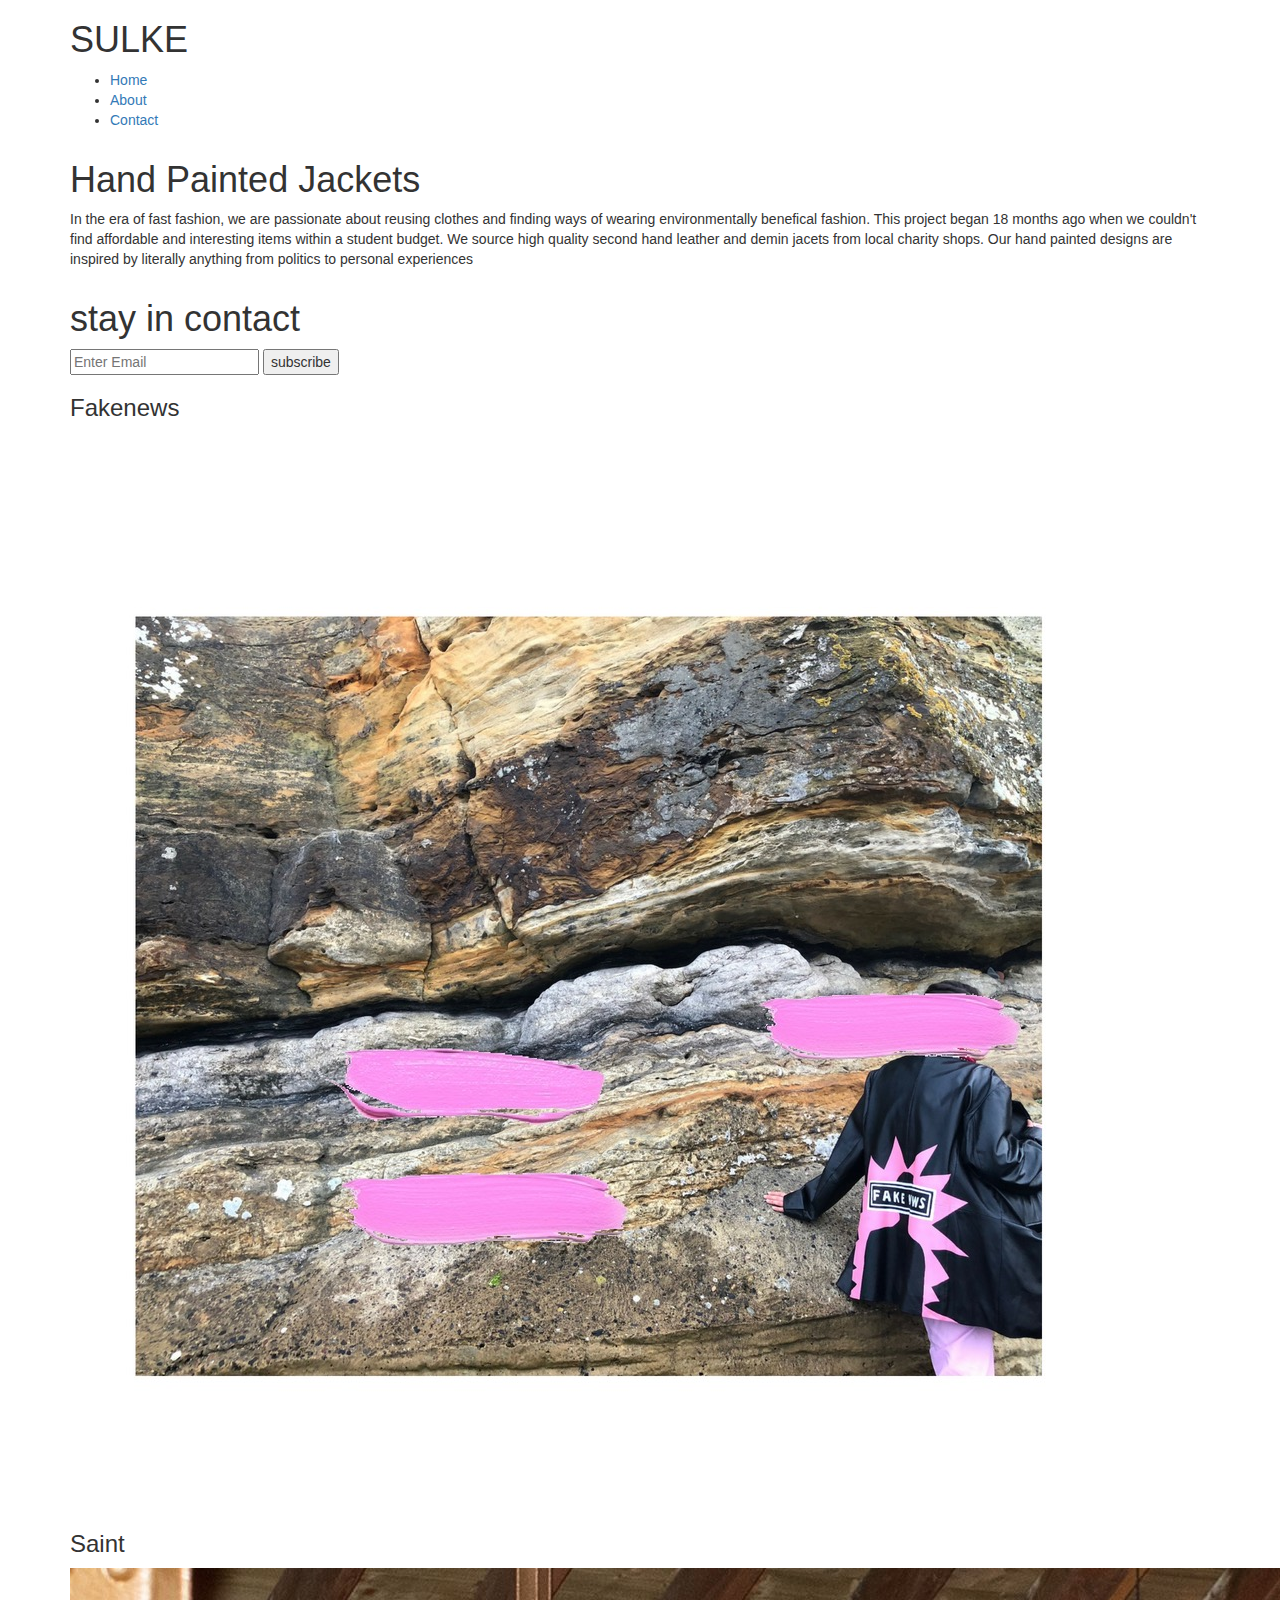
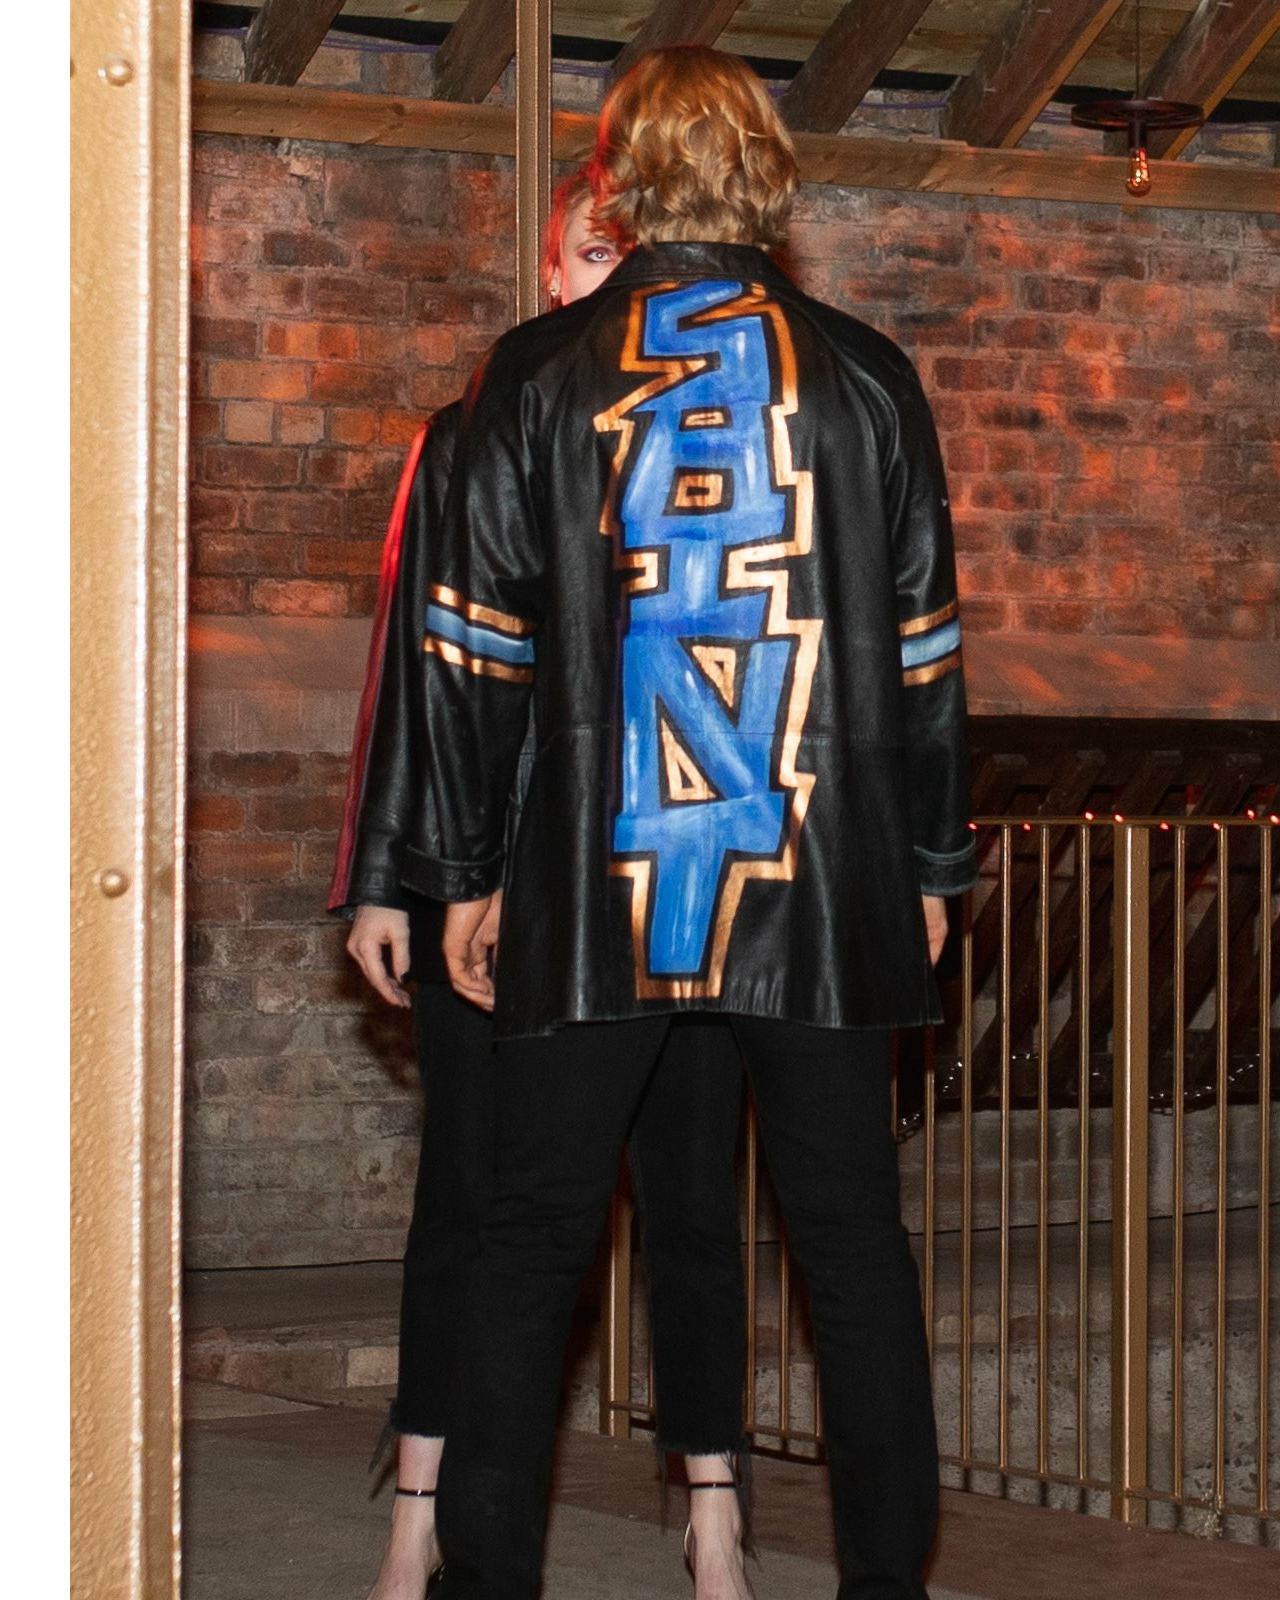
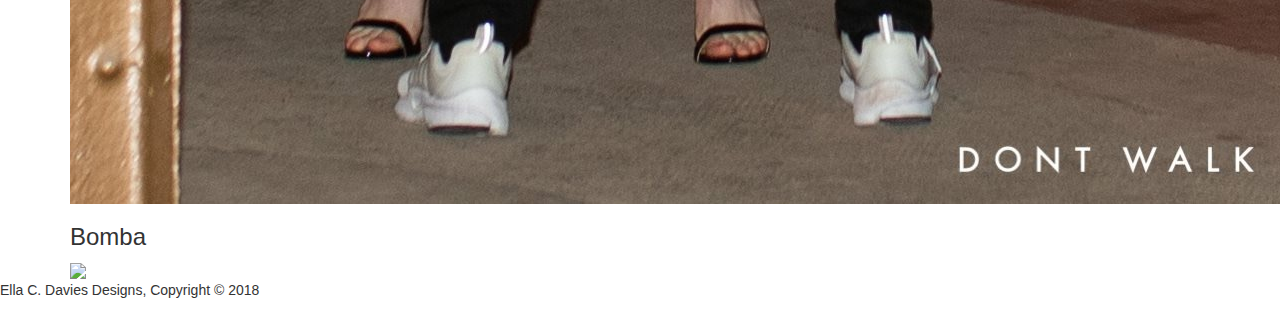
==== index.html @ cfb39a20 "More changes" ====
<!DOCTYPE html>
<html>
  <head>
      <meta name="viewport" content="width=device-width, initial-scale=1">
      <title>SULKE | Welcome </title>
      <link href="css/bootstrap.min.css" rel="stylesheet">
      <link href="css/style.css" rel="stylesheet">
      <link href="https://fonts.googleapis.com/css?family=Vast+Shadow" rel="stylesheet" type="text/css">
      <link rel="shortcut icon" type="image/icon" href="images/favicon.ico"/>
      <script src="js/bootstrap.min.js"></script>
  </head>
  <body>
    <header>
      <div class="container">
        <div id="branding">
          <h1><span class= "highlight">SULKE</span></h1>
        </div>
        <nav>
          <ul>
            <li class="current"><a href="index.html">Home</a></li>
            <li><a href="about.html">About</a></li>
            <li><a href="contact.html">Contact</a></li>
          </ul>
        </nav>
      </div>
    </header>

    <section id= "showcase">
      <div class="container">
        <h1>Hand Painted Jackets</h1>
        <p>In the era of fast fashion, we are passionate about reusing clothes and finding ways of wearing environmentally benefical fashion. This project began 18 months ago when we couldn't find affordable and interesting items within a student budget. We source high quality second hand leather and demin jacets from local charity shops. Our hand painted designs are inspired by literally anything from politics to personal experiences</p>
      </div>
    </section>

    <section id="newsleter">
      <div class="container">
        <h1>stay in contact</h1>
        <form>
          <input type ="email" placeholder="Enter Email">
          <button type="submit" class="button_1"> subscribe</button>
        </form>
      </div>
    </section>

    <section id="boxes"></section>
      <div class="container">
        <div class="box">
          <h3>Fakenews</h3>
          <img src="./images/FAKENEWS.JPG">
        </div>
        <div class="box">
          <h3>Saint</h3>
          <img src="./images/IMG_7070.JPG">
        </div>
        <div class="box">
          <h3>Bomba</h3>
          <img src="./images/BOMBA.JPG">
        </div>
      </div>
    </section>

    <footer>
      <p>Ella C. Davies Designs, Copyright &copy; 2018</p>
    </footer>

  </body>
</html>
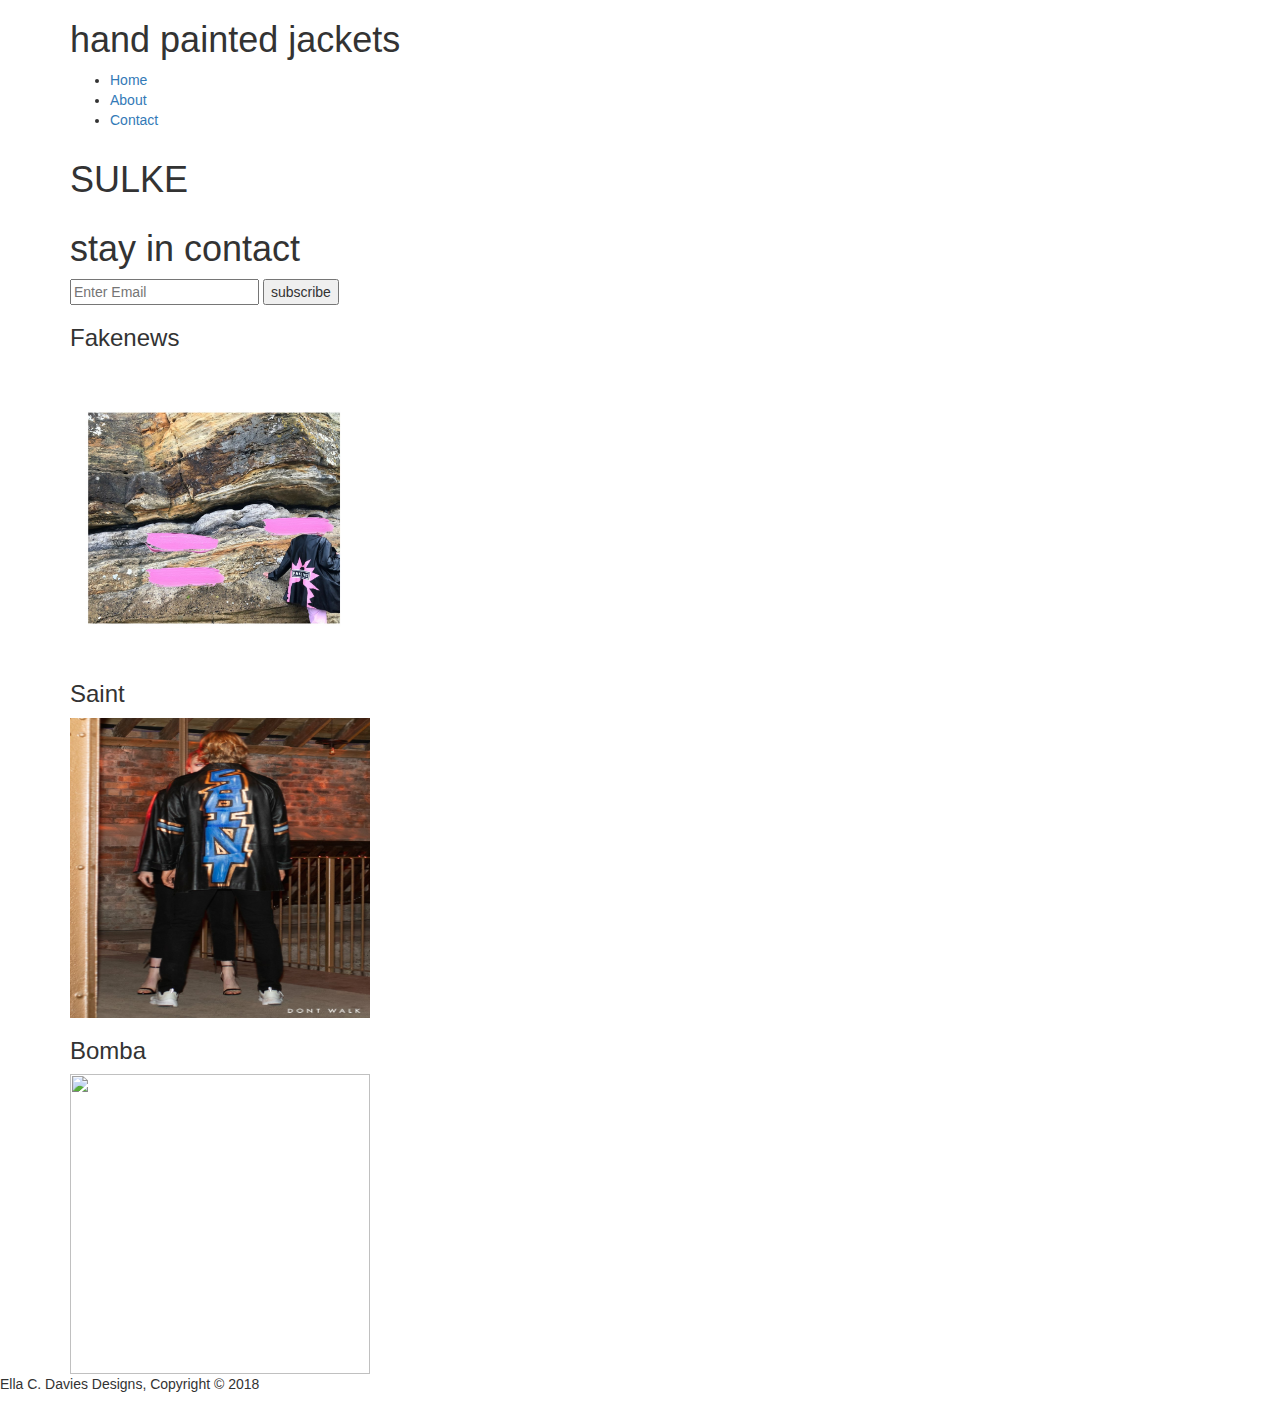
==== commit d5395718: "Sizing" ====
--- a/index.html
+++ b/index.html
@@ -13,7 +13,7 @@
     <header>
       <div class="container">
         <div id="branding">
-          <h1><span class= "highlight">SULKE</span></h1>
+          <h1><span class= "highlight">hand painted jackets</span></h1>
         </div>
         <nav>
           <ul>
@@ -27,8 +27,7 @@
 
     <section id= "showcase">
       <div class="container">
-        <h1>Hand Painted Jackets</h1>
-        <p>In the era of fast fashion, we are passionate about reusing clothes and finding ways of wearing environmentally benefical fashion. This project began 18 months ago when we couldn't find affordable and interesting items within a student budget. We source high quality second hand leather and demin jacets from local charity shops. Our hand painted designs are inspired by literally anything from politics to personal experiences</p>
+        <h1>SULKE</h1>
       </div>
     </section>
 
@@ -44,17 +43,17 @@
 
     <section id="boxes"></section>
       <div class="container">
-        <div class="box">
+        <div class="FAKENEWS">
           <h3>Fakenews</h3>
-          <img src="./images/FAKENEWS.JPG">
+          <img src="./images/FAKENEWS.JPG" style= "width: 300px; height: 300px;" >
         </div>
-        <div class="box">
+        <div class="Saint">
           <h3>Saint</h3>
-          <img src="./images/IMG_7070.JPG">
+          <img src="./images/IMG_7070.JPG" style= "width: 300px; height: 300px;" >
         </div>
-        <div class="box">
+        <div class="Bomba">
           <h3>Bomba</h3>
-          <img src="./images/BOMBA.JPG">
+          <img src="./images/BOMBA.JPG"style= "width: 300px; height: 300px;">
         </div>
       </div>
     </section>
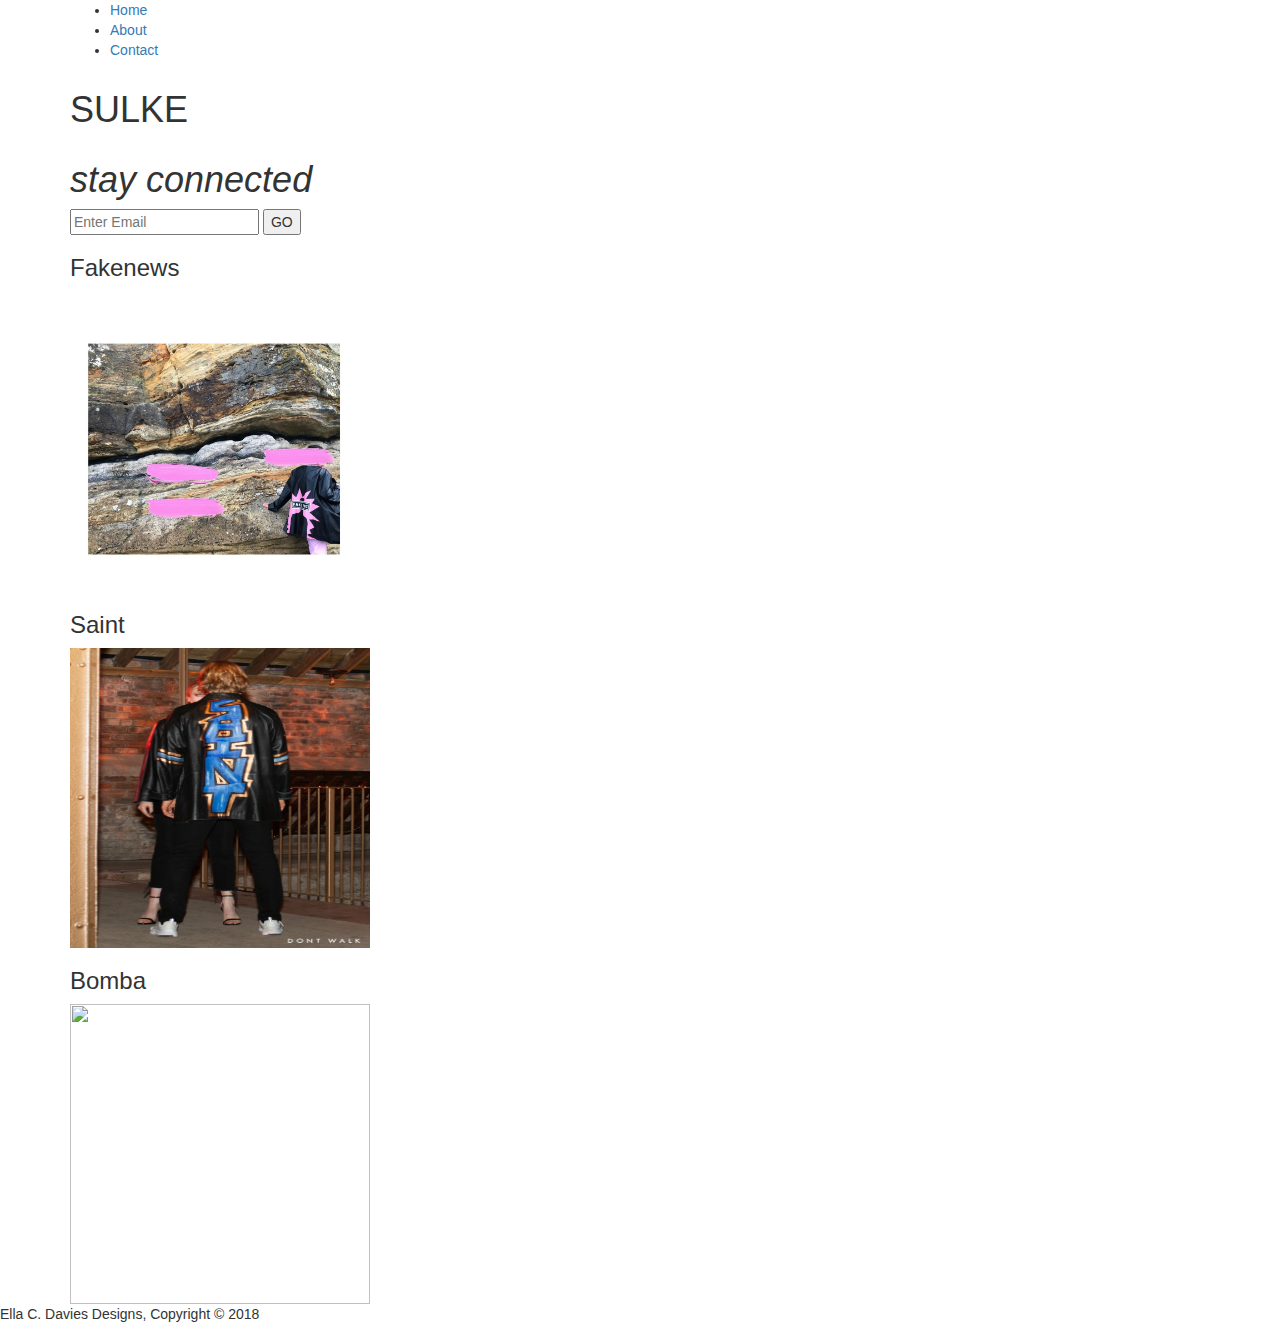
==== commit 80ae365c: "Change in title size" ====
--- a/index.html
+++ b/index.html
@@ -13,7 +13,7 @@
     <header>
       <div class="container">
         <div id="branding">
-          <h1><span class= "highlight">hand painted jackets</span></h1>
+
         </div>
         <nav>
           <ul>
@@ -33,13 +33,14 @@
 
     <section id="newsleter">
       <div class="container">
-        <h1>stay in contact</h1>
+        <h1><em> stay connected </em></h1>
         <form>
           <input type ="email" placeholder="Enter Email">
-          <button type="submit" class="button_1"> subscribe</button>
+          <button type="submit" class="button_1"> GO</button>
         </form>
       </div>
     </section>
+
 
     <section id="boxes"></section>
       <div class="container">
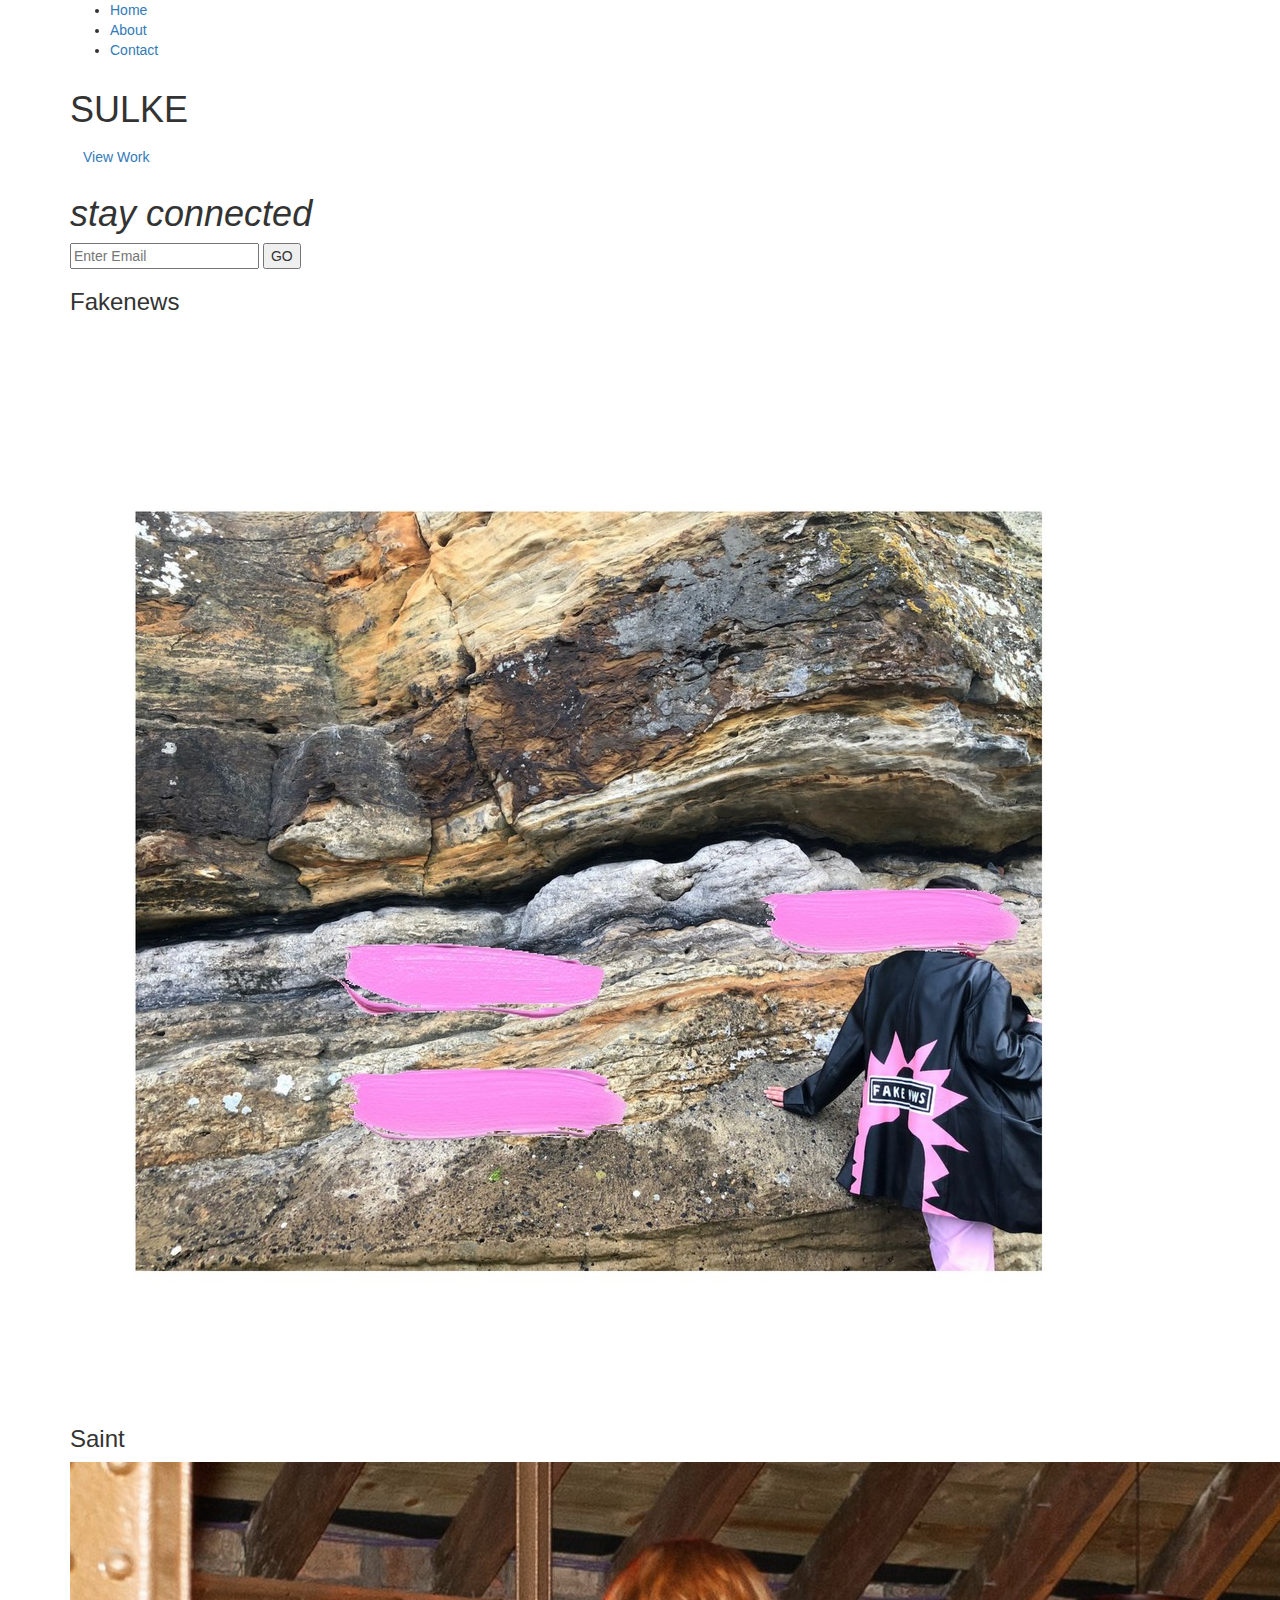
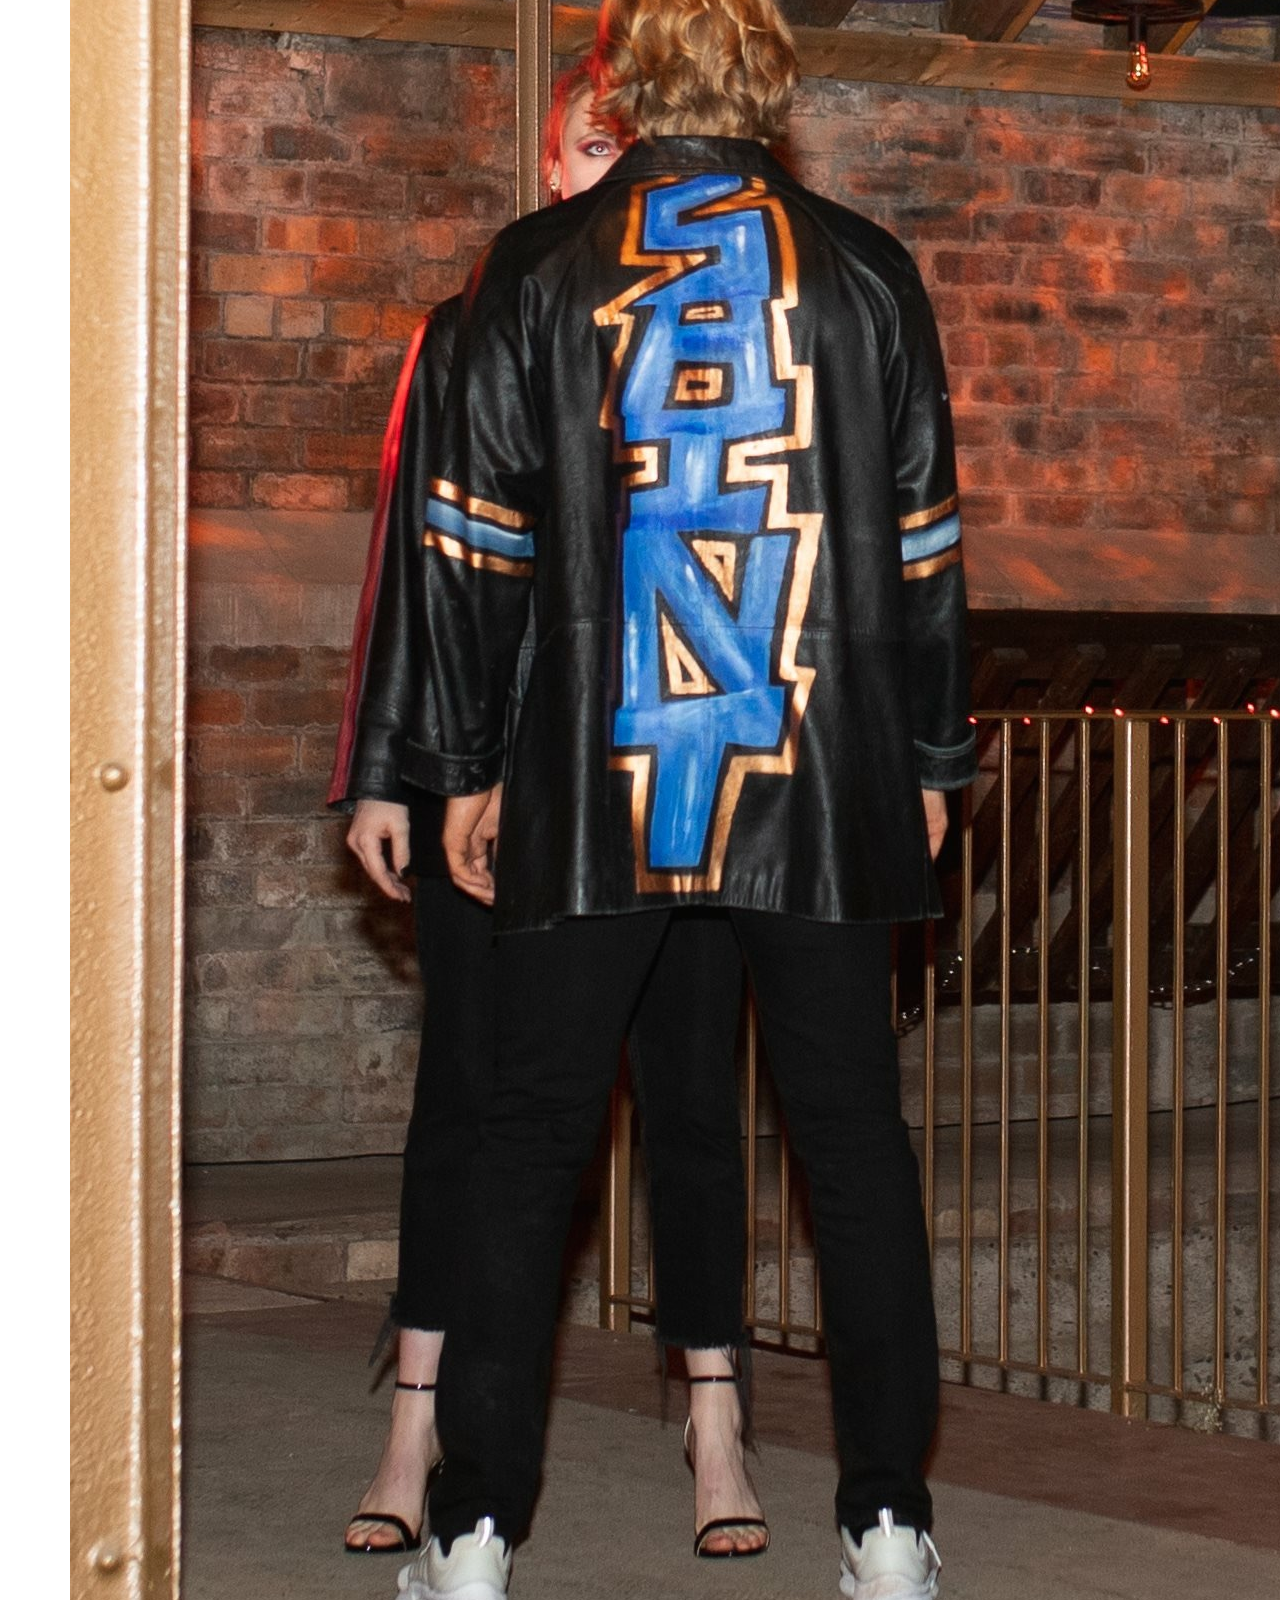
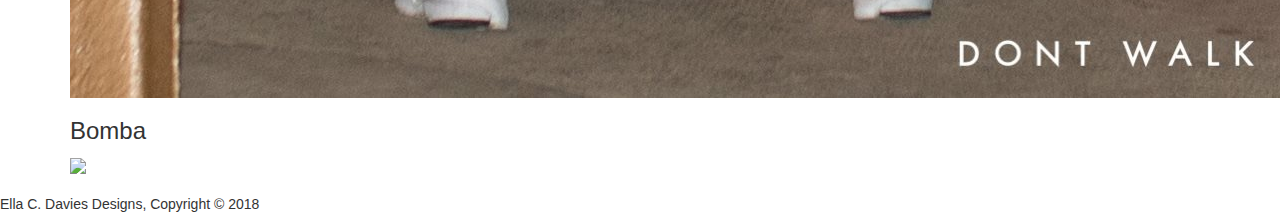
==== commit 56246b4b: "changess" ====
--- a/index.html
+++ b/index.html
@@ -8,6 +8,8 @@
       <link href="https://fonts.googleapis.com/css?family=Vast+Shadow" rel="stylesheet" type="text/css">
       <link rel="shortcut icon" type="image/icon" href="images/favicon.ico"/>
       <script src="js/bootstrap.min.js"></script>
+      <script src="http://code.jquery.com/jquery-3.2.1.min.js"></script>
+      <script src="js/jquery-3.2.1.min.js"></script>
   </head>
   <body>
     <header>
@@ -28,6 +30,7 @@
     <section id= "showcase">
       <div class="container">
         <h1>SULKE</h1>
+        <a href="#images" class="btn" id="view-work"> View Work</a>
       </div>
     </section>
 
@@ -46,19 +49,19 @@
       <div class="container">
         <div class="FAKENEWS">
           <h3>Fakenews</h3>
-          <img src="./images/FAKENEWS.JPG" style= "width: 300px; height: 300px;" >
+          <img src="./images/FAKENEWS.JPG">
         </div>
         <div class="Saint">
           <h3>Saint</h3>
-          <img src="./images/IMG_7070.JPG" style= "width: 300px; height: 300px;" >
+          <img src="./images/IMG_7070.JPG" >
         </div>
         <div class="Bomba">
           <h3>Bomba</h3>
-          <img src="./images/BOMBA.JPG"style= "width: 300px; height: 300px;">
+          <img src="./images/BOMBA.JPG">
         </div>
       </div>
     </section>
-
+<br>
     <footer>
       <p>Ella C. Davies Designs, Copyright &copy; 2018</p>
     </footer>
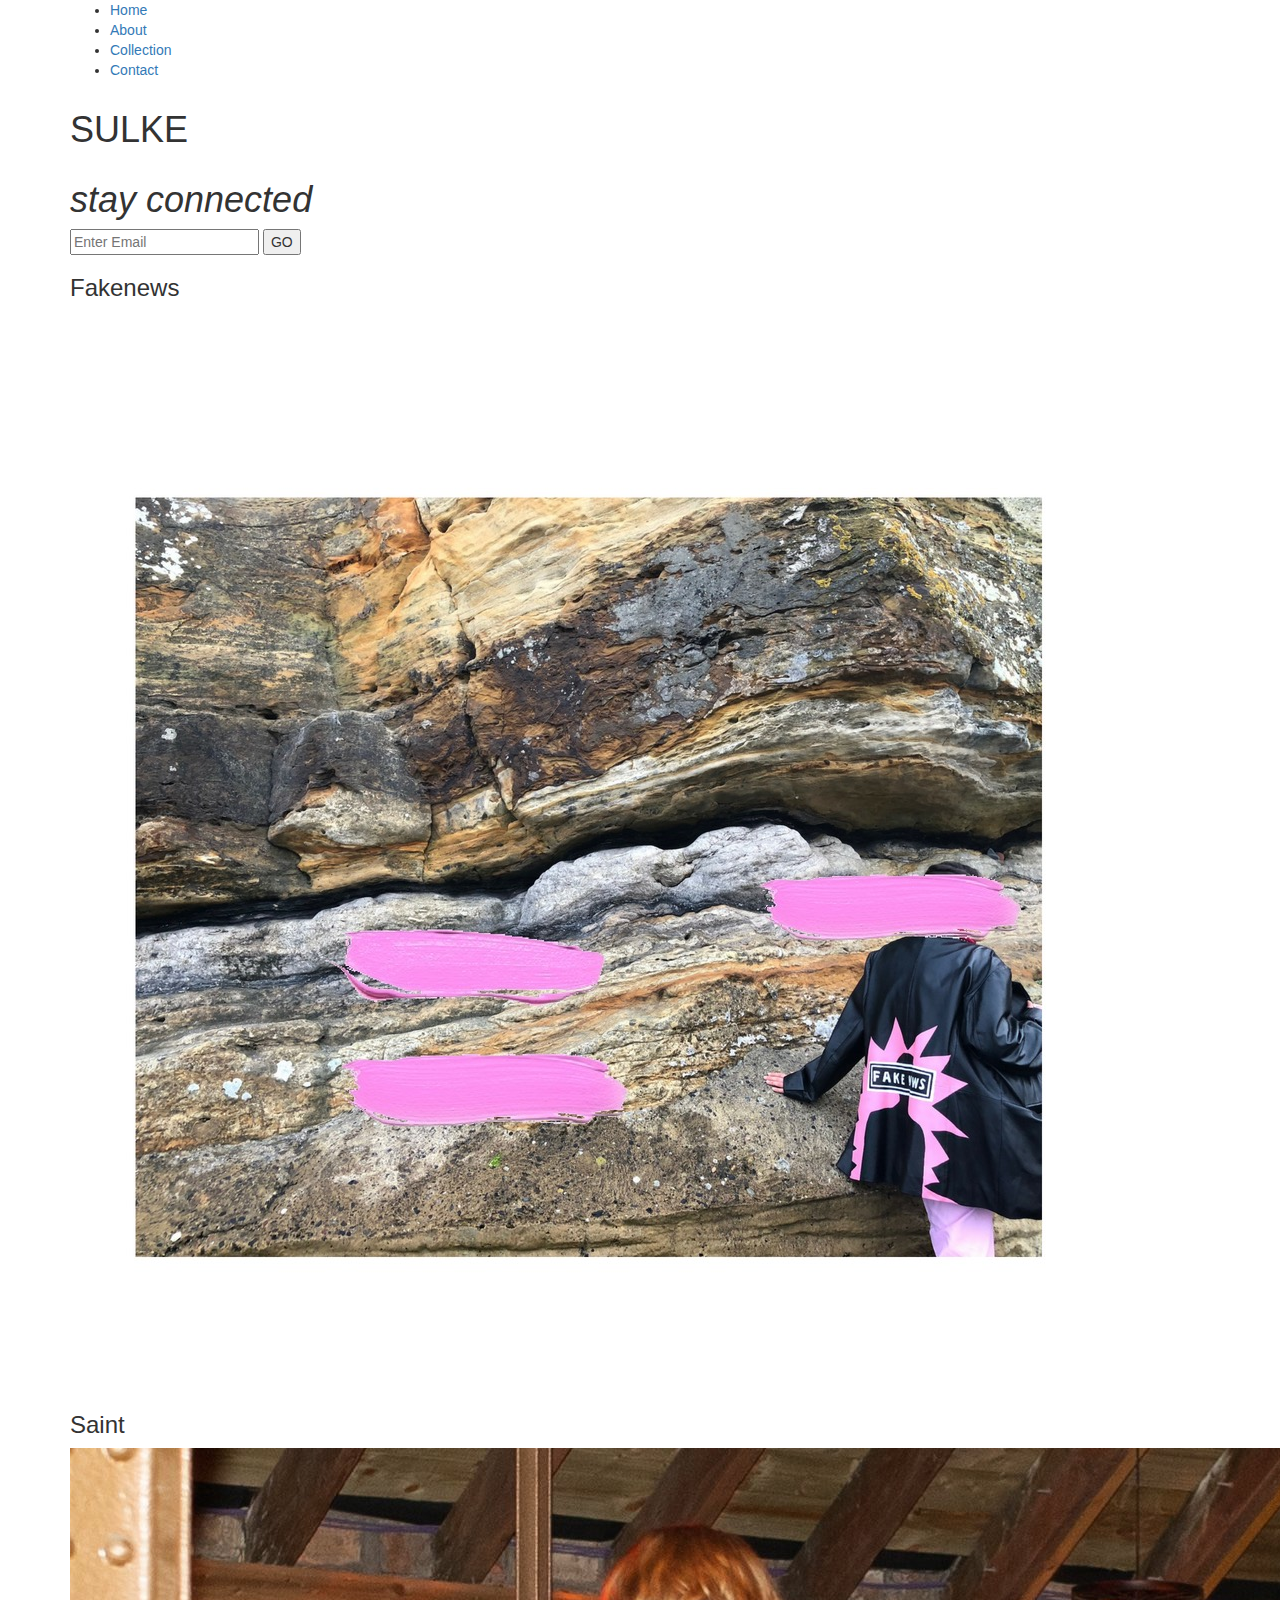
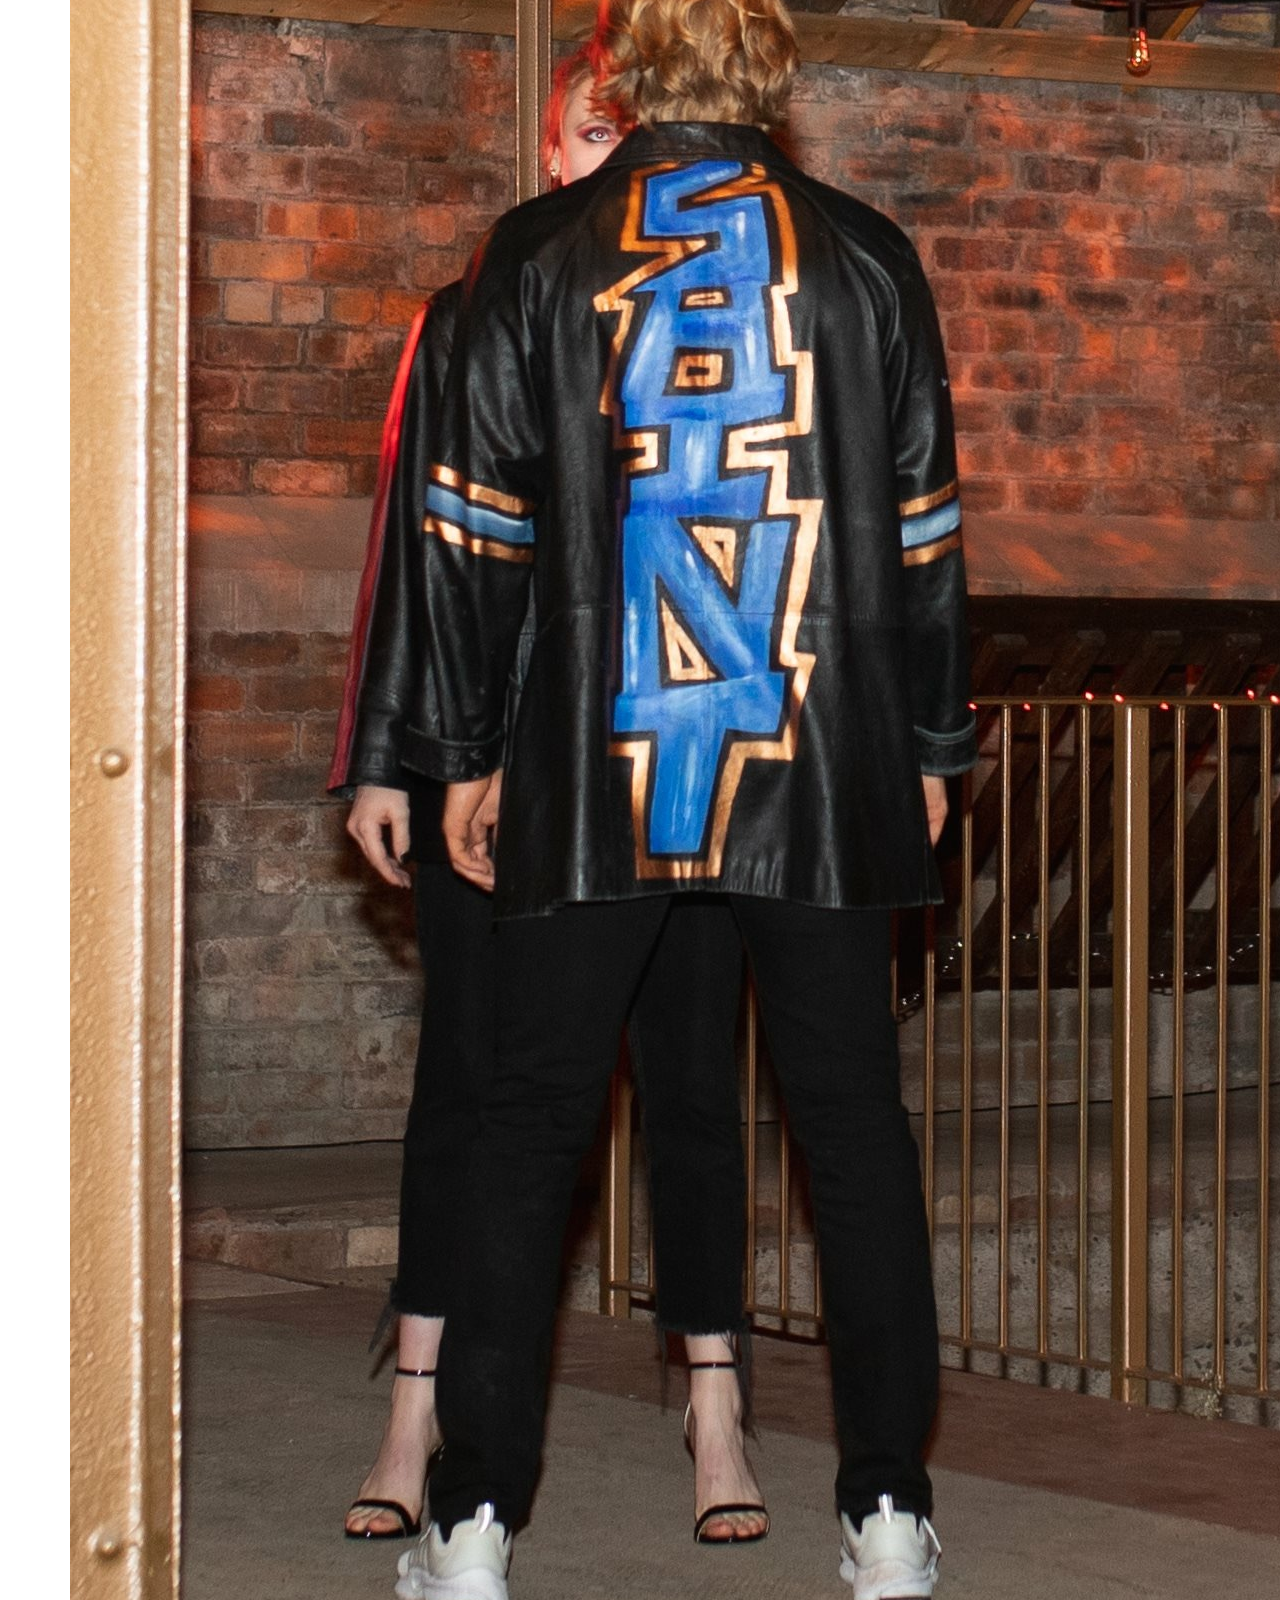
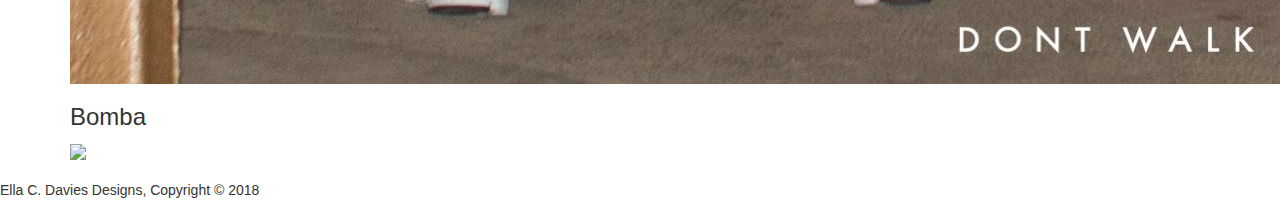
==== commit 894d2e47: "added collection" ====
--- a/index.html
+++ b/index.html
@@ -21,6 +21,7 @@
           <ul>
             <li class="current"><a href="index.html">Home</a></li>
             <li><a href="about.html">About</a></li>
+            <li><a href="collection.html">Collection</a></li>
             <li><a href="contact.html">Contact</a></li>
           </ul>
         </nav>
@@ -30,7 +31,6 @@
     <section id= "showcase">
       <div class="container">
         <h1>SULKE</h1>
-        <a href="#images" class="btn" id="view-work"> View Work</a>
       </div>
     </section>
 
@@ -53,7 +53,7 @@
         </div>
         <div class="Saint">
           <h3>Saint</h3>
-          <img src="./images/IMG_7070.JPG" >
+          <img src="./images/11.JPG" >
         </div>
         <div class="Bomba">
           <h3>Bomba</h3>
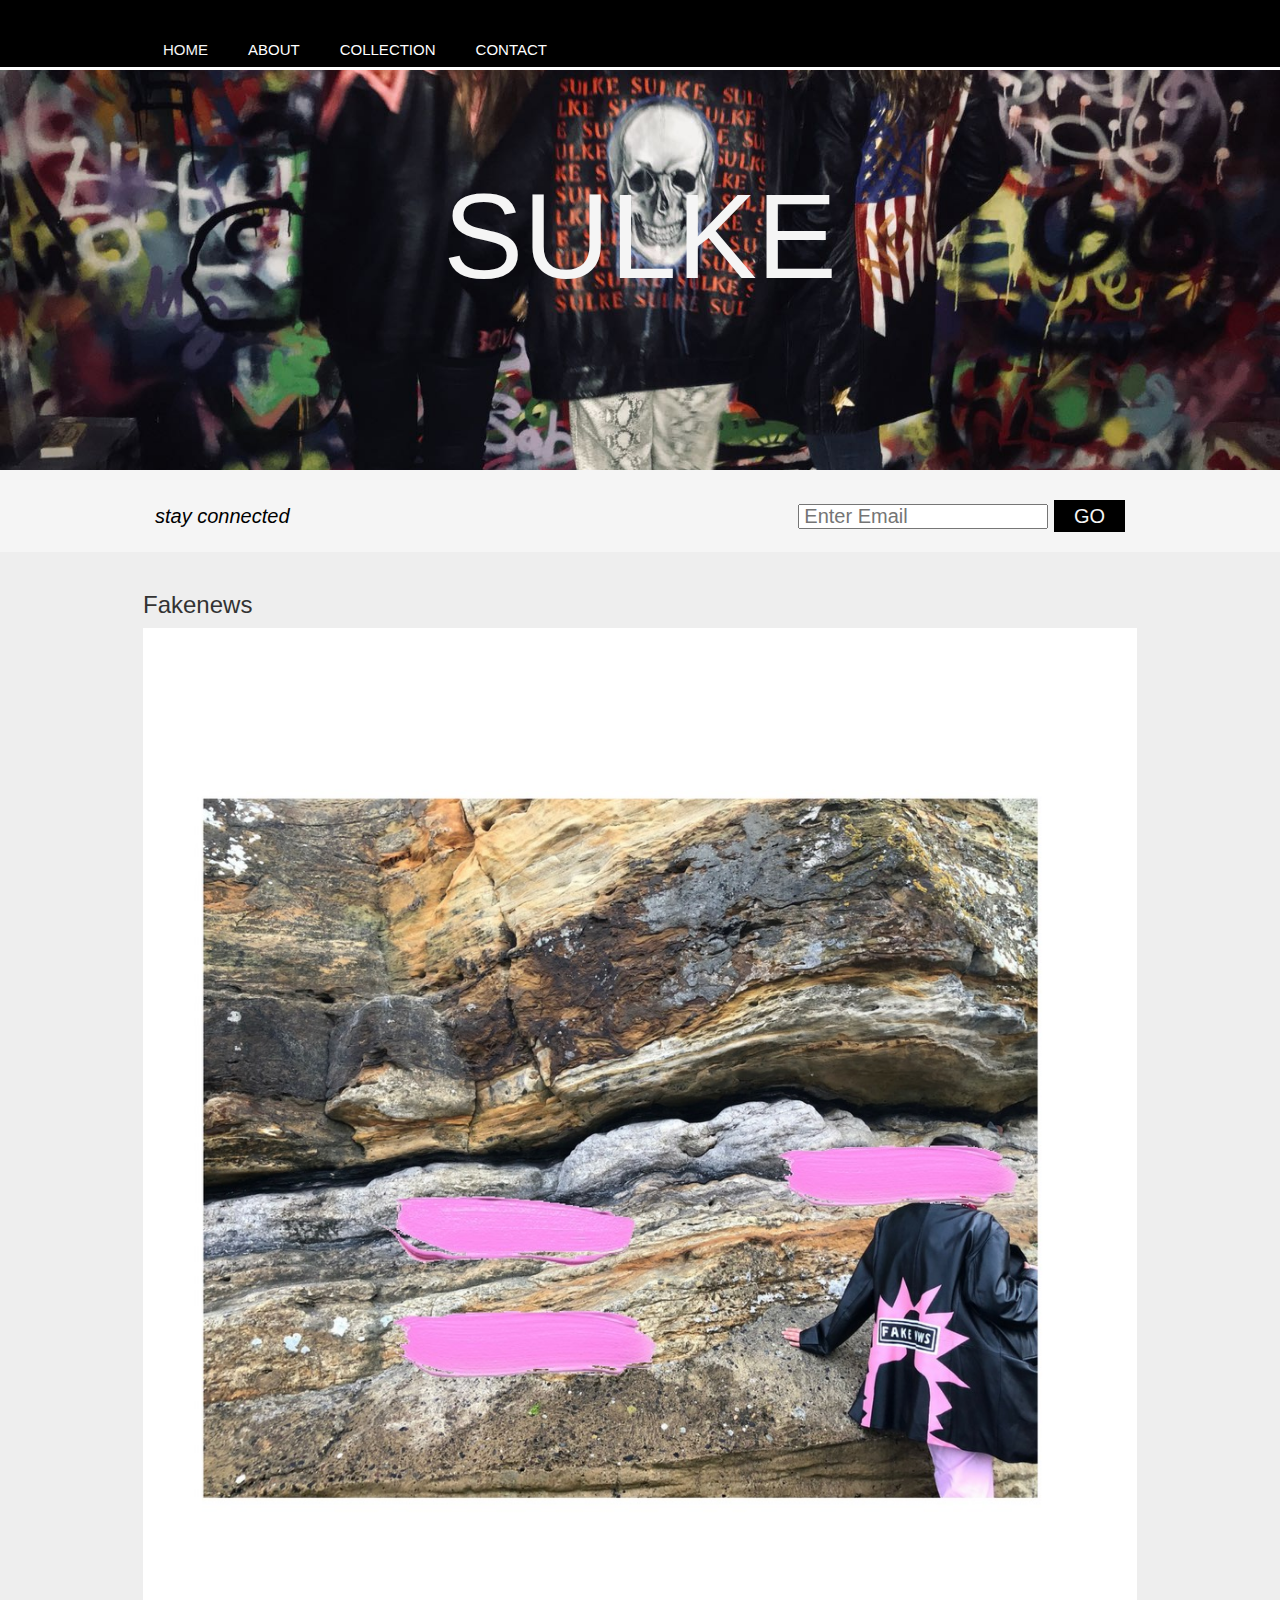
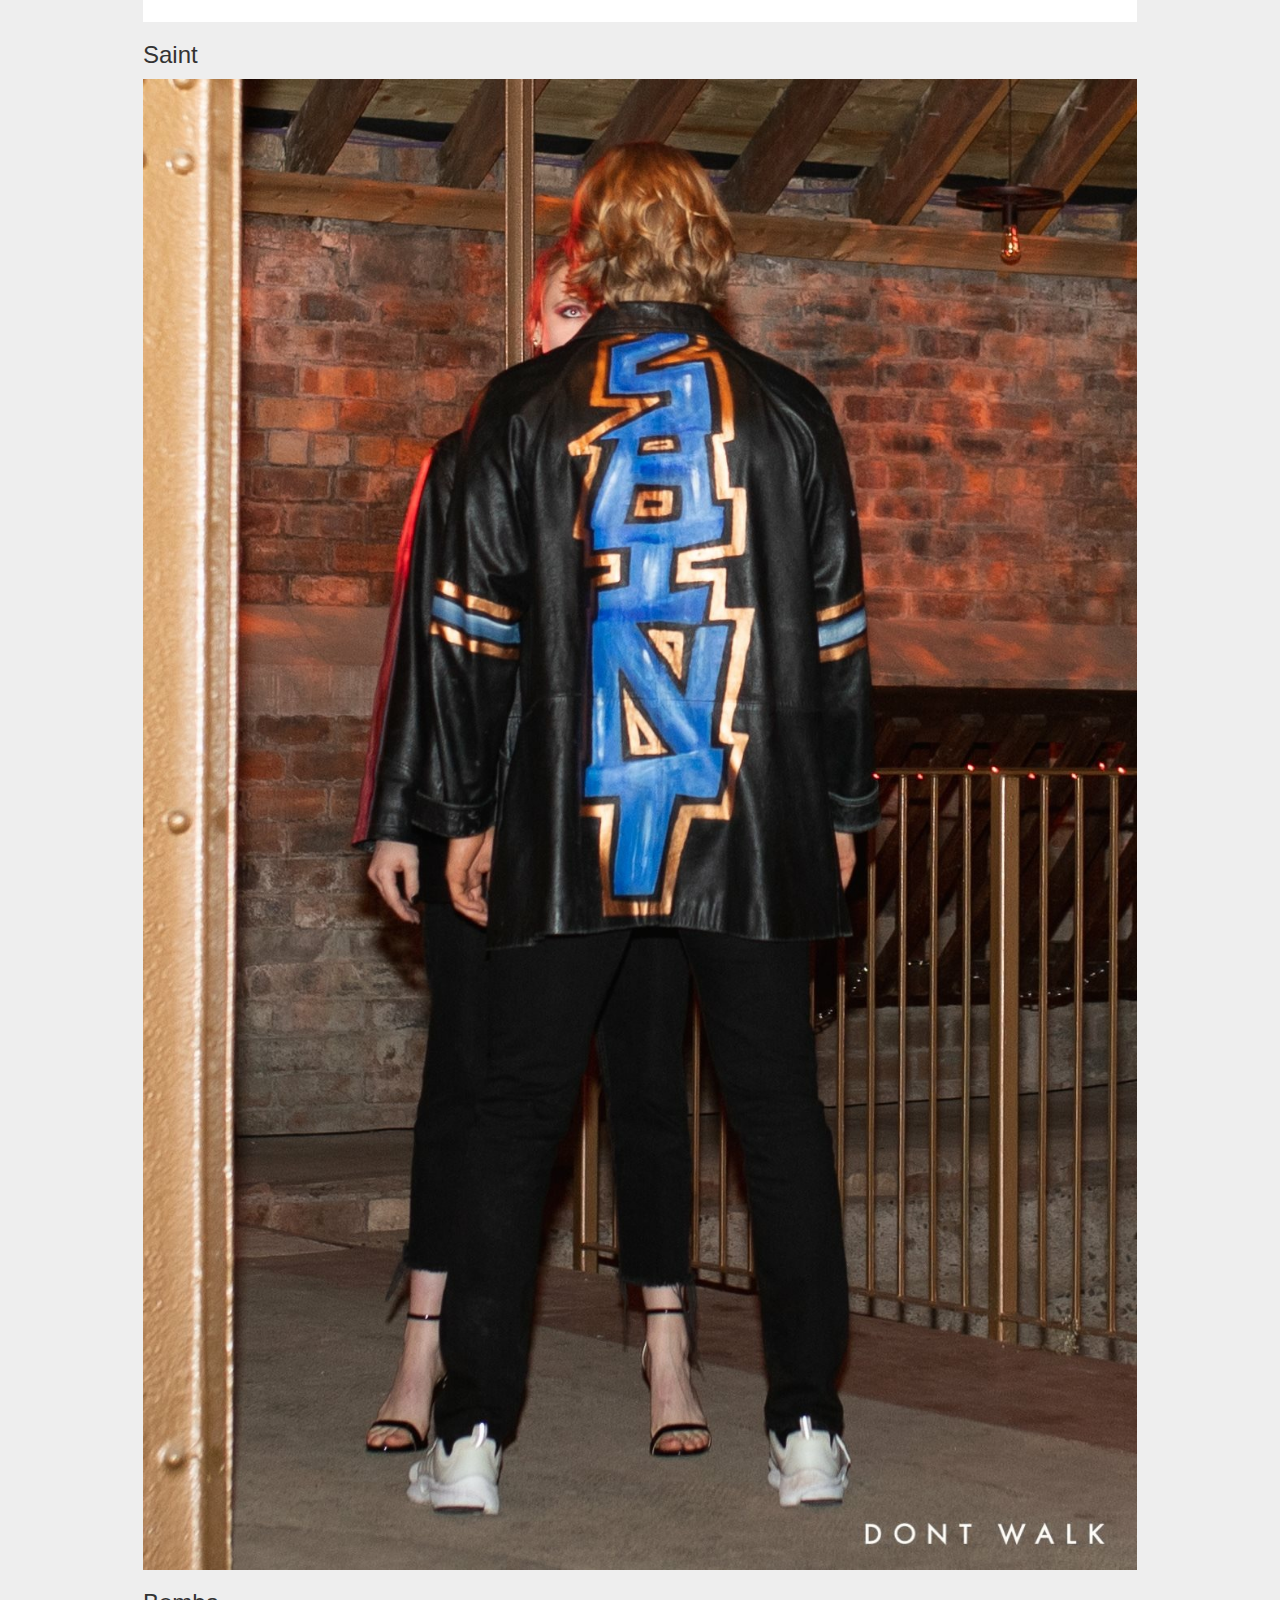
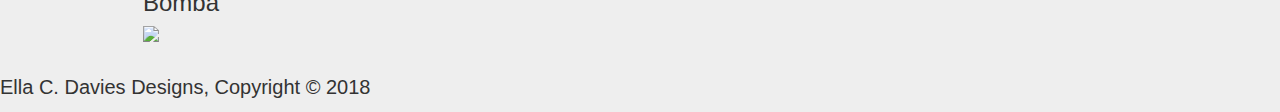
==== commit ade193c7: "Remove local jquery declaration and switch http to https for code.jquery.com" ====
--- a/index.html
+++ b/index.html
@@ -7,9 +7,8 @@
       <link href="css/style.css" rel="stylesheet">
       <link href="https://fonts.googleapis.com/css?family=Vast+Shadow" rel="stylesheet" type="text/css">
       <link rel="shortcut icon" type="image/icon" href="images/favicon.ico"/>
+      <script src="https://code.jquery.com/jquery-3.2.1.min.js"></script>
       <script src="js/bootstrap.min.js"></script>
-      <script src="http://code.jquery.com/jquery-3.2.1.min.js"></script>
-      <script src="js/jquery-3.2.1.min.js"></script>
   </head>
   <body>
     <header>
--- a/css/style.css
+++ b/css/style.css
@@ -0,0 +1,217 @@
+body{
+  font-family: sans-serif, serif ;
+  font-size: 20px;
+  line-height: 1.5;
+  padding: 0;
+  margin: 0;
+  background-color: #eee;
+  height: auto;
+}
+
+.container{
+  width: 80%;
+  margin:auto;
+  overflow: hidden;
+}
+.button_1{
+  height: 38;
+  background: black;
+  border: none;
+  padding-left: 20px;
+  padding-right: 20px;
+  color: #F5F5F5;
+}
+.dark{
+  padding: 15px;
+  background: #f4f4f4;
+  color: white;
+}
+header .branding{
+  size:15px;
+}
+
+header {
+  background: black;
+  color: white;
+  padding-top: 30px;
+  min-height: 70px;
+  border-bottom: white 3px solid;
+  size: 16px;
+}
+
+header a{
+  color: white;
+  text-decoration: none;
+  text-transform: uppercase;
+  font-size: 15px;
+}
+
+header ul{
+  margin: 0;
+  padding: 0;
+}
+
+header li{
+  float: left;
+  display: inline;
+  padding: 0 20px 0 20px;
+}
+
+header #branding {
+  float: center;
+  size: 10px;
+}
+
+header #branding h1{
+  margin: 0;
+}
+
+header nav{
+  float: center;
+  margin-top: 3px;
+}
+
+header .highlight, header .current a{
+  color: #F5F5F5;
+  font-weight: lighter;
+  size: 15px;
+}
+
+header a:hover {
+  color: #F5F5F5;
+  font-weight: bold;
+  font-size: 25px;
+}
+
+#showcase {
+  min-height: 400px;
+  background: url('../images/header.JPG')no-repeat 0;
+  background-size: cover;
+  text-align: center;
+  color: #F5F5F5;
+  max-width: inherit;
+
+}
+#showcase h1{
+  margin-top: 100px;
+  font-size: 120px;
+  margin-bottom: 10px;
+}
+#showcase p{
+  font-size: 10px;
+}
+/* newsleter */
+#newsleter{
+  padding: 15px;
+  color: black;
+  background: #F5F5F5;
+  size: 10px;
+}
+
+#newsleter h1{
+  float: left;
+  size: 25px;
+  font-size: 20px;
+}
+#newsleter form{
+  float: right;
+  margin-top: 15px;
+}
+#newsleter input[type="email"]{
+  padding: 4px;
+  height: 25px;
+  width: 250px;
+}
+#boxes {
+  margin-top: 20px;
+}
+#boxes .box{
+  float: left;
+  width: 30%;
+  padding: 10px;
+  text-align: center;
+}
+
+#boxes .box img{
+  width: 90px;
+  height: 90px;
+}
+
+#boxes .FAKENEWS img{
+  width: 90px;
+  height: 90px;
+
+}
+aside#sidebar{
+  float: right;
+  width: 30%;
+  margin-top; 10px
+}
+aside#sidebar .quote input, aside#sidebar .quote textarea,{
+  width: 90%;
+  padding: 5px;
+}
+
+article#main-col{
+  float: left;
+  width: 65%;
+}
+
+ul#contact li{
+  list-style: none;
+  padding: 10px;
+  border: grey, solid, 1px;
+  margin-botton:5px;
+  background: #F5F5F5;
+
+}
+.container img{
+  display: block;
+  width: 100%;
+}
+
+#footer{
+  padding: 20px;
+  margin-top: 20px;
+  color: white;
+  background-color: black;
+  text-align: right;
+}
+
+@media(max-width: 768px) {
+  header #branding,
+  header nav,
+  header nav li{
+    float: none;
+    text-align: center;
+    width: 100%
+  }
+
+  header{
+    padding-bottom: 20px;
+  }
+}
+
+.btn{
+  padding: 0.5rem 2rem;
+  border: 1px #ccc solid;
+  display: inline-block;
+  margin: 2rem 0 0;
+  border-radius: 50px;
+  text-decoration: none;
+  color: #333;
+  font-family: Helvetica, sans-serif;
+}
+.btn:hover {
+  background: #f4f4f4;
+}
+.contact{
+  size: 12px;
+
+}
+.gallery{
+  padding: 15px;
+  max-width: inherit;
+  max-height: inherit;
+
+}
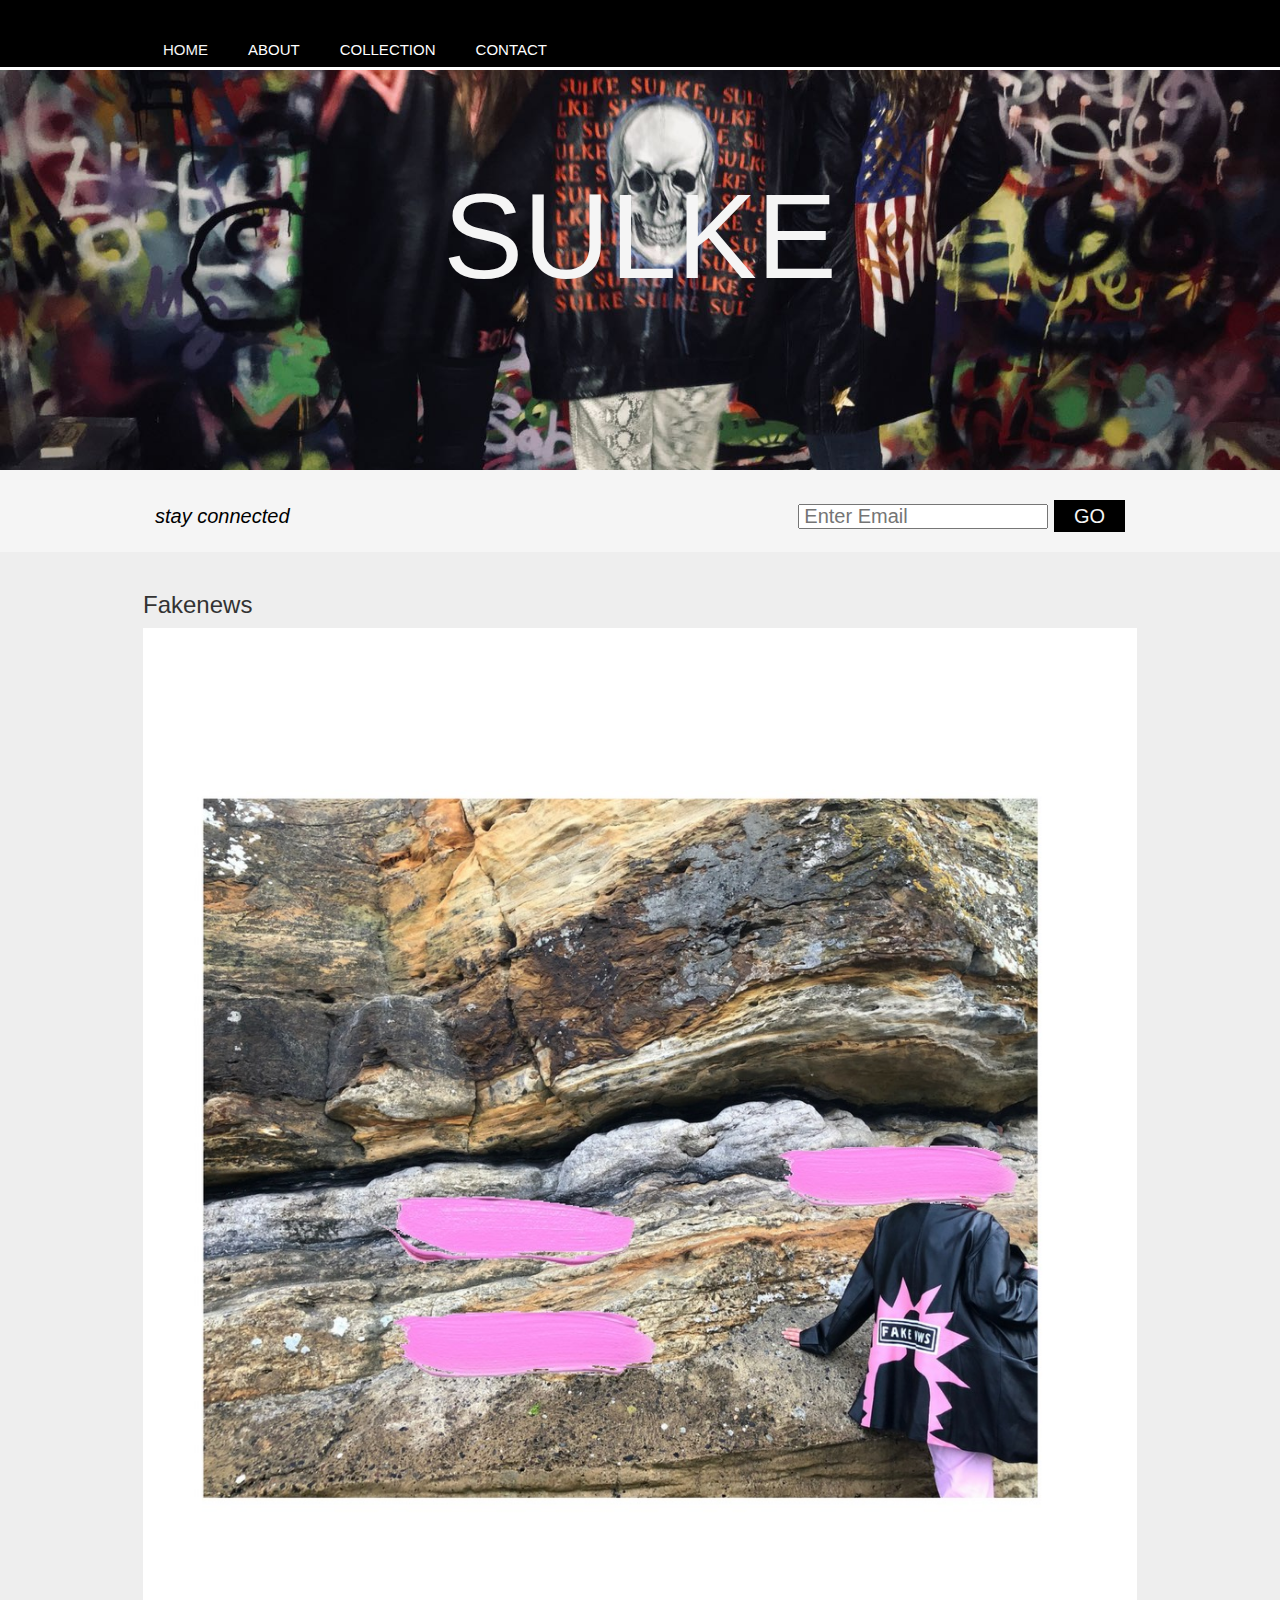
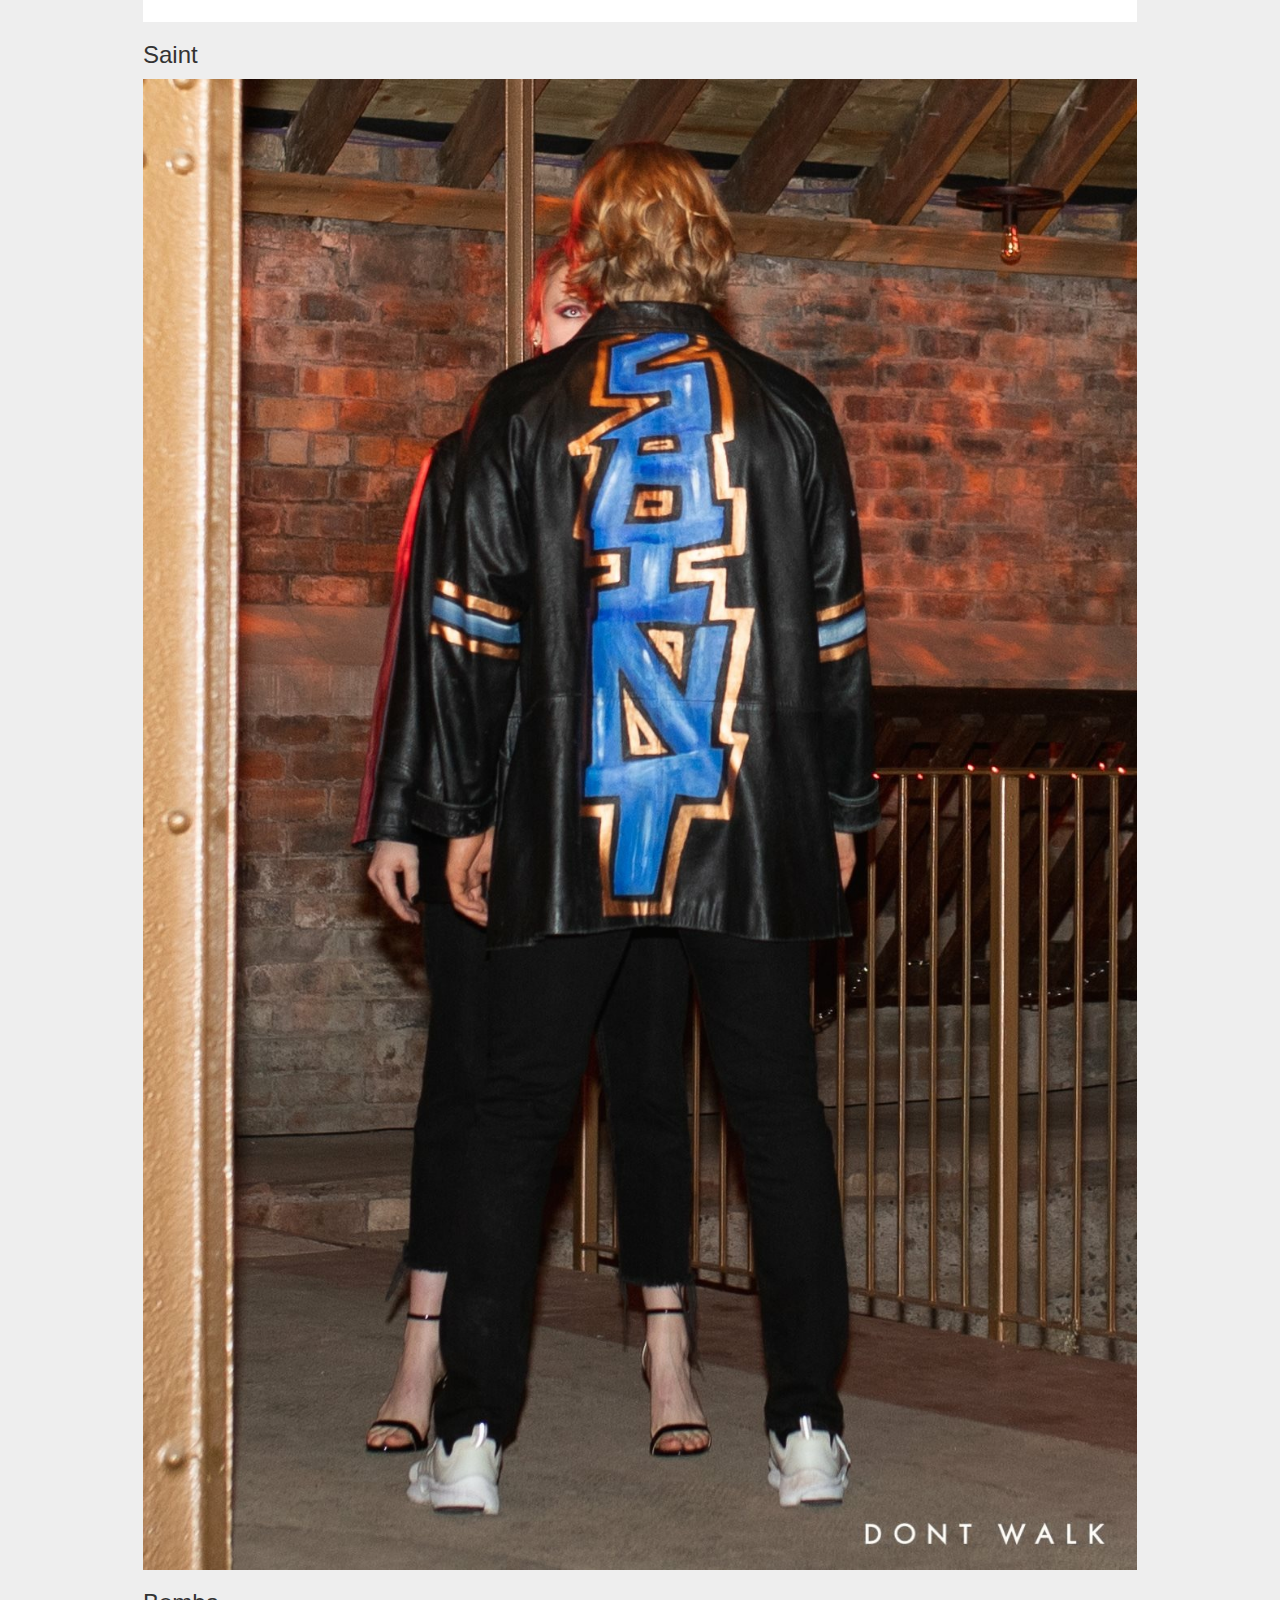
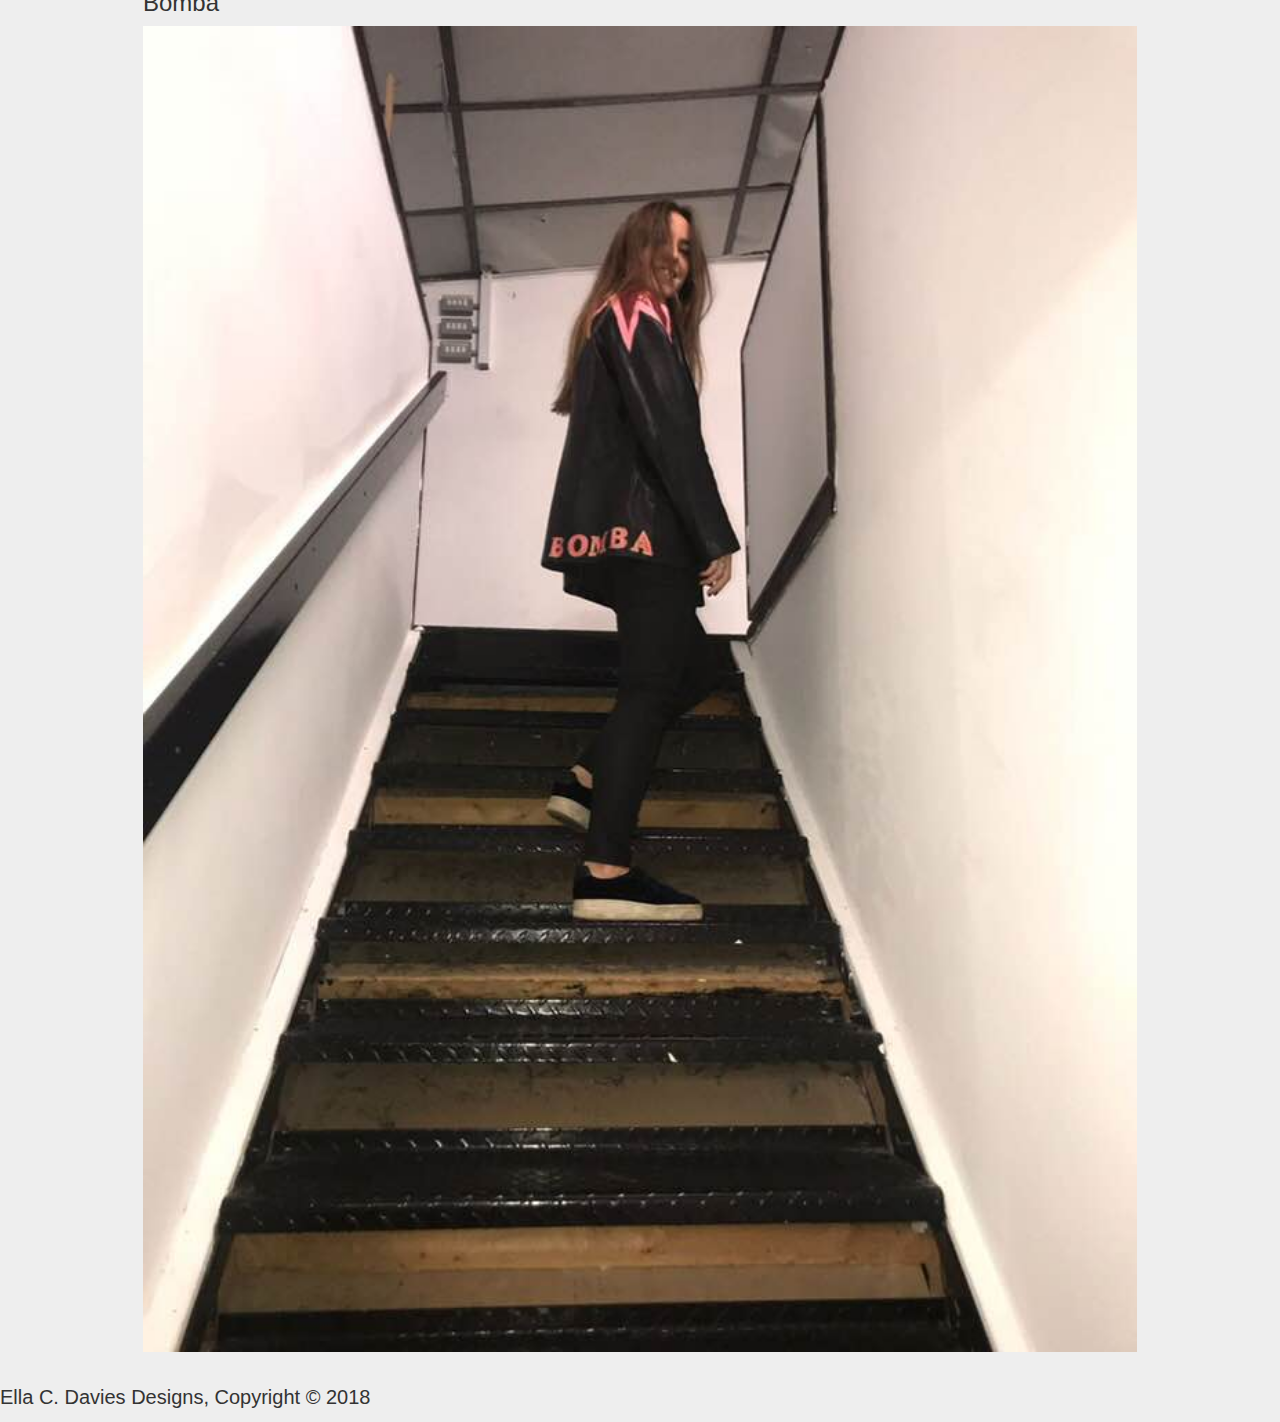
==== commit f1093cd7: "Change jpg extension for BOMBA to lower case" ====
--- a/index.html
+++ b/index.html
@@ -6,7 +6,7 @@
       <link href="css/bootstrap.min.css" rel="stylesheet">
       <link href="css/style.css" rel="stylesheet">
       <link href="https://fonts.googleapis.com/css?family=Vast+Shadow" rel="stylesheet" type="text/css">
-      <link rel="shortcut icon" type="image/icon" href="images/favicon.ico"/>
+      <link rel="shortcut icon" type="image/icon" href="images/favicon.ico">
       <script src="https://code.jquery.com/jquery-3.2.1.min.js"></script>
       <script src="js/bootstrap.min.js"></script>
   </head>
@@ -56,7 +56,7 @@
         </div>
         <div class="Bomba">
           <h3>Bomba</h3>
-          <img src="./images/BOMBA.JPG">
+          <img src="./images/BOMBA.jpg">
         </div>
       </div>
     </section>
